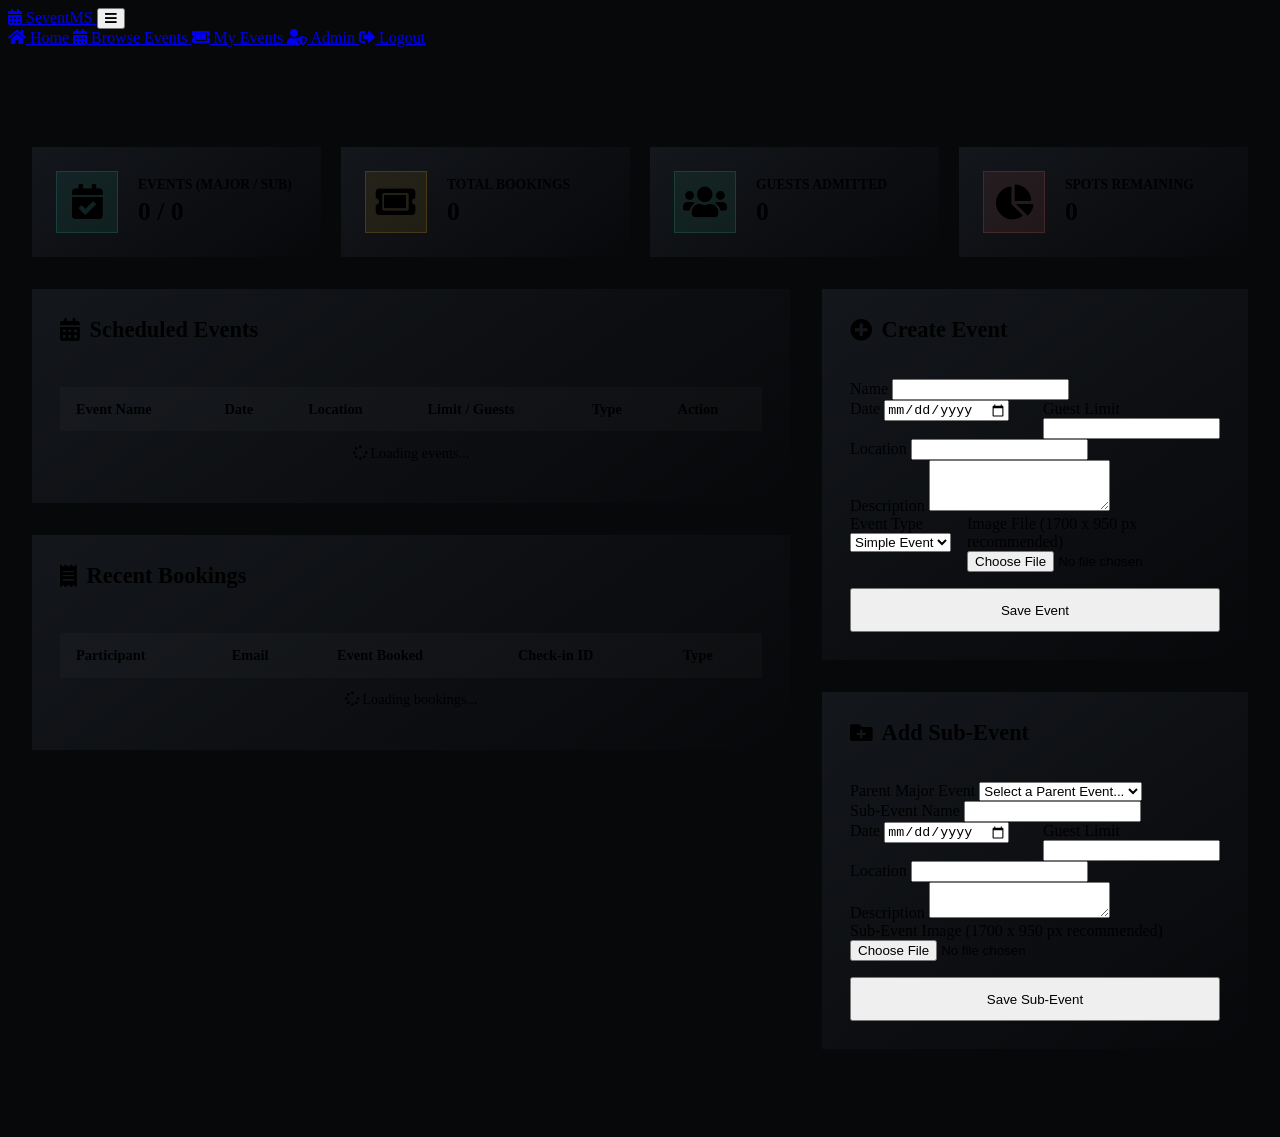
==== frontend/admin.html @ 034d75b8 "nomenclature updated" ====
<!DOCTYPE html>
<html>
<head>
    <title>Admin Dashboard - SEVENT-MS</title>
    <meta name="viewport" content="width=device-width, initial-scale=1.0">
    <link rel="stylesheet" href="css/tokens.css">
    <link rel="stylesheet" href="css/layout.css">
    <link rel="stylesheet" href="css/components.css">
    <link rel="stylesheet" href="css/admin.css">
    <link rel="stylesheet" href="https://cdnjs.cloudflare.com/ajax/libs/font-awesome/5.15.4/css/all.min.css">
    <link href="https://fonts.googleapis.com/css2?family=Poppins:wght@400;500;600;700&display=swap" rel="stylesheet">
    <style>
        body {
            background: #07080a;
            color: var(--color-text-primary);
        }

        .container {
            max-width: 1300px;
            padding: 6.25rem 1.5rem 3rem;
            margin: 0 auto;
        }

        /* Metrics grid */
        .stats-grid {
            display: grid;
            grid-template-columns: repeat(auto-fit, minmax(220px, 1fr));
            gap: 1.25rem;
            margin-bottom: 2rem;
        }

        .stat-card {
            background: linear-gradient(145deg, rgba(20, 23, 28, 0.98), rgba(7, 8, 10, 0.96));
            border: 1px solid var(--color-border);
            border-radius: var(--radius);
            padding: 1.5rem;
            display: flex;
            align-items: center;
            gap: 1.25rem;
            box-shadow: var(--card-shadow);
        }

        .stat-card i {
            font-size: 2.2rem;
            color: var(--color-accent-teal);
            background: rgba(45, 212, 191, 0.08);
            width: 60px;
            height: 60px;
            border-radius: var(--radius);
            display: grid;
            place-items: center;
            border: 1px solid rgba(45, 212, 191, 0.16);
        }

        .stat-card:nth-child(2) i {
            color: var(--color-accent-gold);
            background: rgba(251, 191, 36, 0.08);
            border-color: rgba(251, 191, 36, 0.16);
        }

        .stat-card:nth-child(3) i {
            color: var(--color-success);
            background: rgba(52, 211, 153, 0.08);
            border-color: rgba(52, 211, 153, 0.16);
        }

        .stat-card:nth-child(4) i {
            color: var(--color-accent-coral);
            background: rgba(248, 113, 113, 0.08);
            border-color: rgba(248, 113, 113, 0.16);
        }

        .stat-info h3 {
            margin: 0;
            font-size: 0.85rem;
            color: var(--color-text-secondary);
            text-transform: uppercase;
        }

        .stat-info strong {
            display: block;
            font-size: 1.6rem;
            margin-top: 0.25rem;
            color: var(--color-text-primary);
        }

        /* Dashboard layout splits */
        .dashboard-grid {
            display: grid;
            grid-template-columns: 2fr 1fr;
            gap: 2rem;
        }

        .section-shell {
            background: linear-gradient(145deg, rgba(20, 23, 28, 0.98), rgba(7, 8, 10, 0.96));
            border: 1px solid var(--color-border);
            border-radius: var(--radius);
            padding: 1.75rem;
            box-shadow: var(--card-shadow);
            margin-bottom: 2rem;
        }

        .section-shell h2 {
            margin-top: 0;
            margin-bottom: 1.5rem;
            font-size: 1.4rem;
            display: flex;
            align-items: center;
            gap: 0.6rem;
            border-bottom: 1px solid var(--color-border);
            padding-bottom: 0.75rem;
        }

        /* Forms */
        .form-row {
            display: grid;
            grid-template-columns: 1fr 1fr;
            gap: 1rem;
        }

        /* Custom tables */
        .table-wrapper {
            overflow-x: auto;
        }

        table {
            width: 100%;
            border-collapse: collapse;
            text-align: left;
            margin-top: 0.5rem;
        }

        th, td {
            padding: 0.85rem 1rem;
            border-bottom: 1px solid var(--color-border);
            font-size: 0.9rem;
        }

        th {
            color: var(--color-text-secondary);
            font-weight: 600;
            background: rgba(255, 255, 255, 0.02);
        }

        td {
            color: var(--color-text-primary);
        }

        tr:hover td {
            background: rgba(255, 255, 255, 0.015);
        }

        .btn-delete {
            background: rgba(248, 113, 113, 0.1);
            color: var(--color-danger);
            border: 1px solid rgba(248, 113, 113, 0.25);
            padding: 0.4rem 0.6rem;
            border-radius: var(--radius);
            cursor: pointer;
            transition: all 0.2s;
        }

        .btn-delete:hover {
            background: var(--color-danger);
            color: #000;
        }

        .sub-event-list-dash {
            list-style: none;
            padding-left: 1.25rem;
            margin: 0.5rem 0;
            color: var(--color-text-secondary);
            font-size: 0.85rem;
        }

        .sub-event-list-dash li {
            position: relative;
            margin-bottom: 0.35rem;
        }

        .sub-event-list-dash li::before {
            content: '└─';
            position: absolute;
            left: -1.1rem;
            color: var(--color-accent-gold);
        }

        @media (max-width: 1024px) {
            .dashboard-grid {
                grid-template-columns: 1fr;
            }
        }
        
        @media (max-width: 600px) {
            .form-row {
                grid-template-columns: 1fr;
            }
        }
    </style>
</head>
<body>
    <!-- Navigation Bar -->
    <nav class="nav-bar">
        <div class="nav-container">
            <a href="index.html" class="nav-logo">
                <i class="fas fa-calendar-alt"></i> SeventMS
            </a>
            <button class="nav-toggle" id="navToggle" aria-label="Toggle navigation menu" aria-expanded="false">
                <i class="fas fa-bars"></i>
            </button>
            <div class="nav-links" id="navLinks">
                <a href="index.html" class="nav-link">
                    <i class="fas fa-home"></i> Home
                </a>
                <a href="events.html" class="nav-link">
                    <i class="fas fa-calendar-alt"></i> Browse Events
                </a>
                <a href="my-events.html" class="nav-link">
                    <i class="fas fa-ticket-alt"></i> My Events
                </a>
                <a href="admin.html" class="nav-link active">
                    <i class="fas fa-user-shield"></i> Admin
                </a>
                <a href="#" id="logoutBtn" class="nav-link">
                    <i class="fas fa-sign-out-alt"></i> Logout
                </a>
            </div>
        </div>
    </nav>

    <div class="container">
        <!-- Stats cards row -->
        <div class="stats-grid">
            <div class="stat-card">
                <i class="fas fa-calendar-check"></i>
                <div class="stat-info">
                    <h3>Events (Major / Sub)</h3>
                    <strong id="statEvents">0 / 0</strong>
                </div>
            </div>
            <div class="stat-card">
                <i class="fas fa-ticket-alt"></i>
                <div class="stat-info">
                    <h3>Total Bookings</h3>
                    <strong id="statBookings">0</strong>
                </div>
            </div>
            <div class="stat-card">
                <i class="fas fa-users"></i>
                <div class="stat-info">
                    <h3>Guests Admitted</h3>
                    <strong id="statGuests">0</strong>
                </div>
            </div>
            <div class="stat-card">
                <i class="fas fa-chart-pie"></i>
                <div class="stat-info">
                    <h3>Spots Remaining</h3>
                    <strong id="statSpots">0</strong>
                </div>
            </div>
        </div>

        <div class="dashboard-grid">
            <!-- Left Column: Tables -->
            <div>
                <!-- Events list -->
                <section class="section-shell">
                    <h2><i class="fas fa-calendar-alt"></i> Scheduled Events</h2>
                    <div class="table-wrapper">
                        <table>
                            <thead>
                                <tr>
                                    <th>Event Name</th>
                                    <th>Date</th>
                                    <th>Location</th>
                                    <th>Limit / Guests</th>
                                    <th>Type</th>
                                    <th>Action</th>
                                </tr>
                            </thead>
                            <tbody id="eventsTableBody">
                                <tr>
                                    <td colspan="6" style="text-align:center; color: var(--color-text-secondary);">
                                        <i class="fas fa-spinner fa-spin"></i> Loading events...
                                    </td>
                                </tr>
                            </tbody>
                        </table>
                    </div>
                </section>

                <!-- Bookings list -->
                <section class="section-shell">
                    <h2><i class="fas fa-receipt"></i> Recent Bookings</h2>
                    <div class="table-wrapper">
                        <table>
                            <thead>
                                <tr>
                                    <th>Participant</th>
                                    <th>Email</th>
                                    <th>Event Booked</th>
                                    <th>Check-in ID</th>
                                    <th>Type</th>
                                </tr>
                            </thead>
                            <tbody id="bookingsTableBody">
                                <tr>
                                    <td colspan="5" style="text-align:center; color: var(--color-text-secondary);">
                                        <i class="fas fa-spinner fa-spin"></i> Loading bookings...
                                    </td>
                                </tr>
                            </tbody>
                        </table>
                    </div>
                </section>
            </div>

            <!-- Right Column: Create Forms -->
            <div>
                <!-- Add Event Form -->
                <section class="section-shell">
                    <h2><i class="fas fa-plus-circle"></i> Create Event</h2>
                    <form id="addEventForm" enctype="multipart/form-data">
                        <div class="form-group">
                            <label class="form-label" for="eventName">Name</label>
                            <input id="eventName" name="name" type="text" required>
                        </div>
                        <div class="form-row">
                            <div class="form-group">
                                <label class="form-label" for="eventDate">Date</label>
                                <input id="eventDate" name="date" type="date" required>
                            </div>
                            <div class="form-group">
                                <label class="form-label" for="eventLimit">Guest Limit</label>
                                <input id="eventLimit" name="guest_limit" type="number" min="1" required>
                            </div>
                        </div>
                        <div class="form-group">
                            <label class="form-label" for="eventLocation">Location</label>
                            <input id="eventLocation" name="location" type="text" required>
                        </div>
                        <div class="form-group">
                            <label class="form-label" for="eventDesc">Description</label>
                            <textarea id="eventDesc" name="description" rows="3"></textarea>
                        </div>
                        <div class="form-row">
                            <div class="form-group">
                                <label class="form-label" for="eventType">Event Type</label>
                                <select id="eventType" name="event_type">
                                    <option value="SIMPLE">Simple Event</option>
                                    <option value="MAJOR">Major Event</option>
                                </select>
                            </div>
                            <div class="form-group">
                                <label class="form-label" for="eventImage">Image File (1700 x 950 px recommended)</label>
                                <input id="eventImage" name="image" type="file" accept="image/*">
                            </div>
                        </div>
                        <button type="submit" class="btn btn-primary" style="width: 100%; min-height: 44px; margin-top: 1rem;">
                            Save Event
                        </button>
                    </form>
                </section>

                <!-- Add Sub-Event Form -->
                <section class="section-shell">
                    <h2><i class="fas fa-folder-plus"></i> Add Sub-Event</h2>
                    <form id="addSubEventForm" enctype="multipart/form-data">
                        <div class="form-group">
                            <label class="form-label" for="subParent">Parent Major Event</label>
                            <select id="subParent" name="parent_event_id" required>
                                <option value="">Select a Parent Event...</option>
                            </select>
                        </div>
                        <div class="form-group">
                            <label class="form-label" for="subName">Sub-Event Name</label>
                            <input id="subName" name="name" type="text" required>
                        </div>
                        <div class="form-row">
                            <div class="form-group">
                                <label class="form-label" for="subDate">Date</label>
                                <input id="subDate" name="date" type="date" required>
                            </div>
                            <div class="form-group">
                                <label class="form-label" for="subLimit">Guest Limit</label>
                                <input id="subLimit" name="guest_limit" type="number" min="1" required>
                            </div>
                        </div>
                        <div class="form-group">
                            <label class="form-label" for="subLocation">Location</label>
                            <input id="subLocation" name="location" type="text" required>
                        </div>
                        <div class="form-group">
                            <label class="form-label" for="subDesc">Description</label>
                            <textarea id="subDesc" name="description" rows="2"></textarea>
                        </div>
                        <div class="form-group">
                            <label class="form-label" for="subImage">Sub-Event Image (1700 x 950 px recommended)</label>
                            <input id="subImage" name="image" type="file" accept="image/*" required>
                        </div>
                        <button type="submit" class="btn btn-primary" style="width: 100%; min-height: 44px; margin-top: 1rem;">
                            Save Sub-Event
                        </button>
                    </form>
                </section>
            </div>
        </div>
    </div>

    <script src="js/config.js"></script>
    <script src="js/auth.js"></script>
    <script>
        // Security check
        async function runAdminGuard() {
            console.log("AUTH CHECK START");
            console.log("localStorage =", {...localStorage});
            console.log("sessionStorage =", {...sessionStorage});
            console.log("COOKIES =", document.cookie);
            
            const user = await checkAuth();
            
            const token1 = localStorage.getItem("token") || null;
            const isAuthenticated1 = user ? user.authenticated : false;
            console.log("AUTH CHECK START");
            console.log("token =", token1);
            console.log("user =", user);
            console.log("isAuthenticated =", isAuthenticated1);
            
            if (!user.authenticated) {
                console.log("REDIRECTING TO LOGIN: !user.authenticated");
                window.location.href = 'login.html?target=admin.html';
                return;
            }
            
            const token2 = localStorage.getItem("token") || null;
            const isAuthenticated2 = user ? user.authenticated : false;
            console.log("AUTH CHECK START");
            console.log("token =", token2);
            console.log("user =", user);
            console.log("isAuthenticated =", isAuthenticated2);
            
            if (user.role !== 'ADMIN') {
                console.log("REDIRECTING TO EVENTS: user.role !== ADMIN");
                alert('Admin permissions required.');
                window.location.href = 'events.html';
                return;
            }
            loadDashboard();
        }

        async function loadDashboard() {
            try {
                const url = CONFIG.API_BASE_URL + '/api/admin/dashboard';
                const headers = {};
                console.log("REQUEST URL =", url);
                console.log("AUTH HEADER =", headers.Authorization);
                console.log("REQUEST HEADERS =", headers);
                
                const res = await fetch(url, { credentials: 'include' });
                console.log("RESPONSE STATUS =", res.status);
                
                const resClone = res.clone();
                try {
                    const bodyText = await resClone.text();
                    console.log("RESPONSE BODY =", bodyText);
                } catch (e) {
                    console.log("RESPONSE BODY = (failed to read body text)", e);
                }
                
                if (res.status === 401) {
                    const token3 = localStorage.getItem("token") || null;
                    const isAuthenticated3 = false;
                    console.log("AUTH CHECK START");
                    console.log("token =", token3);
                    console.log("user =", null);
                    console.log("isAuthenticated =", isAuthenticated3);
                    console.log("REDIRECTING TO LOGIN: res.status === 401");
                    window.location.href = 'login.html?target=admin.html';
                    return;
                }
                const data = await res.json();
                console.log("DASHBOARD DATA RECEIVED =", data);
                renderDashboard(data);
            } catch (err) {
                console.error(err);
                alert('Could not fetch dashboard datasets from Render backend.');
            }
        }

        function renderDashboard(data) {
            // Metrics
            document.getElementById('statEvents').textContent = data.totalEvents;
            document.getElementById('statBookings').textContent = data.totalBookings;
            document.getElementById('statGuests').textContent = data.totalGuests;
            document.getElementById('statSpots').textContent = data.totalCapacity;

            // Events Table
            const eventsBody = document.getElementById('eventsTableBody');
            if (data.events.length === 0) {
                eventsBody.innerHTML = '<tr><td colspan="6" style="text-align:center; color: var(--color-text-secondary);">No events scheduled.</td></tr>';
            } else {
                eventsBody.innerHTML = data.events.map(event => {
                    const typeLabel = event.eventType === 'MAJOR' ? 'Major' : 'Simple';
                    
                    let subEventsText = '';
                    if (event.subEvents && event.subEvents.length > 0) {
                        subEventsText = `<ul class="sub-event-list-dash">${event.subEvents.map(s => `<li>${s.name} (${s.currentGuests}/${s.guestLimit})</li>`).join('')}</ul>`;
                    }

                    return `
                        <tr>
                            <td>
                                <strong>${event.name}</strong>
                                ${subEventsText}
                            </td>
                            <td>${event.date}</td>
                            <td>${event.location}</td>
                            <td>${event.currentGuests} / ${event.guestLimit}</td>
                            <td><span style="color:${event.eventType === 'MAJOR' ? 'var(--color-accent-gold)' : 'var(--color-accent-teal)'}; font-weight:600;">${typeLabel}</span></td>
                            <td>
                                <button class="btn-delete" onclick="deleteEvent(${event.id})">
                                    <i class="far fa-trash-alt"></i> Delete
                                </button>
                            </td>
                        </tr>
                    `;
                }).join('');
            }

            // Bookings Table
            const bookingsBody = document.getElementById('bookingsTableBody');
            if (data.bookings.length === 0) {
                bookingsBody.innerHTML = '<tr><td colspan="5" style="text-align:center; color: var(--color-text-secondary);">No bookings recorded.</td></tr>';
            } else {
                bookingsBody.innerHTML = data.bookings.map(b => {
                    const isMajor = b.bookingType === 'MAJOR_EVENT';
                    return `
                        <tr>
                            <td>${b.userName}</td>
                            <td>${b.userEmail}</td>
                            <td>${b.eventName} <span style="font-size:0.8rem; color:var(--color-text-secondary); display:block;">(${b.eventDate})</span></td>
                            <td style="font-family:monospace; font-size:0.85rem; color:var(--color-accent-teal);">${b.digitalId}</td>
                            <td><span style="font-size: 0.8rem; font-weight:600; color:${isMajor ? 'var(--color-accent-gold)' : 'var(--color-accent-teal)'};">${isMajor ? 'Major Pass' : 'Sub Seat'}</span></td>
                        </tr>
                    `;
                }).join('');
            }

            // Populate parent select dropdown for sub-events
            const subParentSelect = document.getElementById('subParent');
            const majorEvents = data.events.filter(e => e.eventType === 'MAJOR');
            subParentSelect.innerHTML = '<option value="">Select a Parent Event...</option>' + 
                majorEvents.map(e => `<option value="${e.id}">${e.name} (Spots: ${e.availableSpots}/${e.guestLimit})</option>`).join('');
        }

        // Delete Event
        async function deleteEvent(id) {
            if (!confirm('Are you sure you want to delete this event? This will delete all sub-events and bookings too.')) return;

            try {
                const res = await fetch(CONFIG.API_BASE_URL + `/api/admin/events/${id}`, {
                    method: 'DELETE',
                    credentials: 'include'
                });
                const result = await res.json();
                if (res.ok && result.success) {
                    alert(result.message || 'Event deleted.');
                    loadDashboard();
                } else {
                    alert(result.message || 'Failed to delete event.');
                }
            } catch (err) {
                console.error(err);
                alert('Network error deleting event.');
            }
        }

        // Form Submission Add Event
        const addForm = document.getElementById('addEventForm');
        addForm.addEventListener('submit', async (e) => {
            e.preventDefault();
            const submitBtn = addForm.querySelector('button[type="submit"]');
            submitBtn.disabled = true;
            submitBtn.innerHTML = '<i class="fas fa-spinner fa-spin"></i> Saving...';

            const formData = new FormData(addForm);

            try {
                const res = await fetch(CONFIG.API_BASE_URL + '/api/admin/events', {
                    method: 'POST',
                    body: formData,
                    credentials: 'include'
                });
                const result = await res.json();
                if (res.ok && result.success) {
                    alert(result.message || 'Event created.');
                    addForm.reset();
                    loadDashboard();
                } else {
                    alert(result.message || 'Failed to create event.');
                }
            } catch (err) {
                console.error(err);
                alert('Network error submitting event form.');
            } finally {
                submitBtn.disabled = false;
                submitBtn.innerHTML = 'Save Event';
            }
        });

        // Form Submission Add Sub-Event
        const addSubForm = document.getElementById('addSubEventForm');
        addSubForm.addEventListener('submit', async (e) => {
            e.preventDefault();
            const submitBtn = addSubForm.querySelector('button[type="submit"]');
            submitBtn.disabled = true;
            submitBtn.innerHTML = '<i class="fas fa-spinner fa-spin"></i> Saving...';

            const formData = new FormData(addSubForm);

            try {
                const res = await fetch(CONFIG.API_BASE_URL + '/api/admin/events/sub', {
                    method: 'POST',
                    body: formData,
                    credentials: 'include'
                });
                const result = await res.json();
                if (res.ok && result.success) {
                    alert(result.message || 'Sub-event created.');
                    addSubForm.reset();
                    loadDashboard();
                } else {
                    alert(result.message || 'Failed to create sub-event.');
                }
            } catch (err) {
                console.error(err);
                alert('Network error submitting sub-event form.');
            } finally {
                submitBtn.disabled = false;
                submitBtn.innerHTML = 'Save Sub-Event';
            }
        });

        document.addEventListener('DOMContentLoaded', () => {
            console.log("TOKEN AFTER PAGE LOAD =", localStorage.getItem("token"));
            runAdminGuard();
        });
    </script>
</body>
</html>
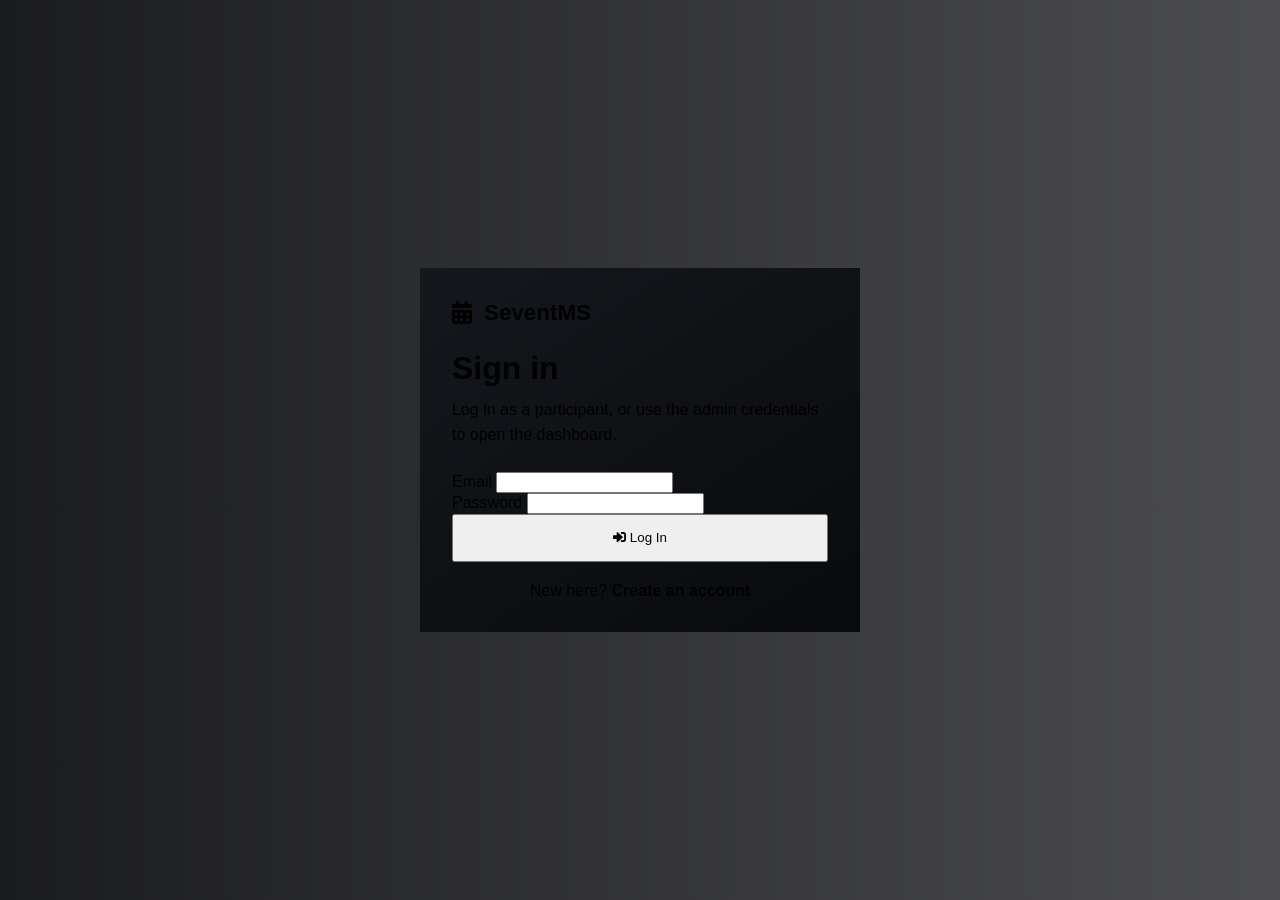
==== commit 008bbcc1: "Admin credential -update added" ====
--- a/frontend/admin.html
+++ b/frontend/admin.html
@@ -162,6 +162,22 @@
 
         .btn-delete:hover {
             background: var(--color-danger);
+            color: #000;
+        }
+
+        .btn-edit {
+            background: rgba(45, 212, 191, 0.1);
+            color: var(--color-accent-teal);
+            border: 1px solid rgba(45, 212, 191, 0.25);
+            padding: 0.4rem 0.6rem;
+            border-radius: var(--radius);
+            cursor: pointer;
+            transition: all 0.2s;
+            margin-right: 0.35rem;
+        }
+
+        .btn-edit:hover {
+            background: var(--color-accent-teal);
             color: #000;
         }
 
@@ -519,6 +535,9 @@
                             <td>${event.currentGuests} / ${event.guestLimit}</td>
                             <td><span style="color:${event.eventType === 'MAJOR' ? 'var(--color-accent-gold)' : 'var(--color-accent-teal)'}; font-weight:600;">${typeLabel}</span></td>
                             <td>
+                                <button class="btn-edit" onclick="startEditEvent(${JSON.stringify(event).replaceAll('"', '&quot;')})">
+                                    <i class="far fa-edit"></i> Edit
+                                </button>
                                 <button class="btn-delete" onclick="deleteEvent(${event.id})">
                                     <i class="far fa-trash-alt"></i> Delete
                                 </button>
@@ -576,36 +595,59 @@
             }
         }
 
+        const addForm = document.getElementById('addEventForm');
+        const addFormSubmitBtn = addForm.querySelector('button[type="submit"]');
+        let editingEventId = null;
+
+        function startEditEvent(event) {
+            editingEventId = event.id;
+            document.getElementById('eventName').value = event.name || '';
+            document.getElementById('eventDate').value = event.date || '';
+            document.getElementById('eventLimit').value = event.guestLimit || '';
+            document.getElementById('eventLocation').value = event.location || '';
+            document.getElementById('eventDesc').value = event.description || '';
+            document.getElementById('eventType').value = event.eventType === 'MAJOR' ? 'MAJOR' : 'SIMPLE';
+            document.getElementById('eventImage').value = '';
+            addFormSubmitBtn.innerHTML = '<i class="fas fa-save"></i> Update Event';
+            addForm.scrollIntoView({ behavior: 'smooth', block: 'start' });
+        }
+
+        function resetEditMode() {
+            editingEventId = null;
+            addForm.reset();
+            addFormSubmitBtn.innerHTML = 'Save Event';
+        }
+
         // Form Submission Add Event
-        const addForm = document.getElementById('addEventForm');
         addForm.addEventListener('submit', async (e) => {
             e.preventDefault();
-            const submitBtn = addForm.querySelector('button[type="submit"]');
+            const submitBtn = addFormSubmitBtn;
             submitBtn.disabled = true;
             submitBtn.innerHTML = '<i class="fas fa-spinner fa-spin"></i> Saving...';
 
             const formData = new FormData(addForm);
 
             try {
-                const res = await fetch(CONFIG.API_BASE_URL + '/api/admin/events', {
-                    method: 'POST',
+                const isEdit = editingEventId !== null;
+                const res = await fetch(CONFIG.API_BASE_URL + (isEdit ? `/api/admin/events/${editingEventId}` : '/api/admin/events'), {
+                    method: isEdit ? 'PUT' : 'POST',
                     body: formData,
                     credentials: 'include'
                 });
                 const result = await res.json();
                 if (res.ok && result.success) {
-                    alert(result.message || 'Event created.');
-                    addForm.reset();
+                    alert(result.message || (isEdit ? 'Event updated.' : 'Event created.'));
+                    resetEditMode();
                     loadDashboard();
                 } else {
-                    alert(result.message || 'Failed to create event.');
+                    alert(result.message || (isEdit ? 'Failed to update event.' : 'Failed to create event.'));
                 }
             } catch (err) {
                 console.error(err);
                 alert('Network error submitting event form.');
             } finally {
                 submitBtn.disabled = false;
-                submitBtn.innerHTML = 'Save Event';
+                submitBtn.innerHTML = editingEventId ? 'Update Event' : 'Save Event';
             }
         });
 
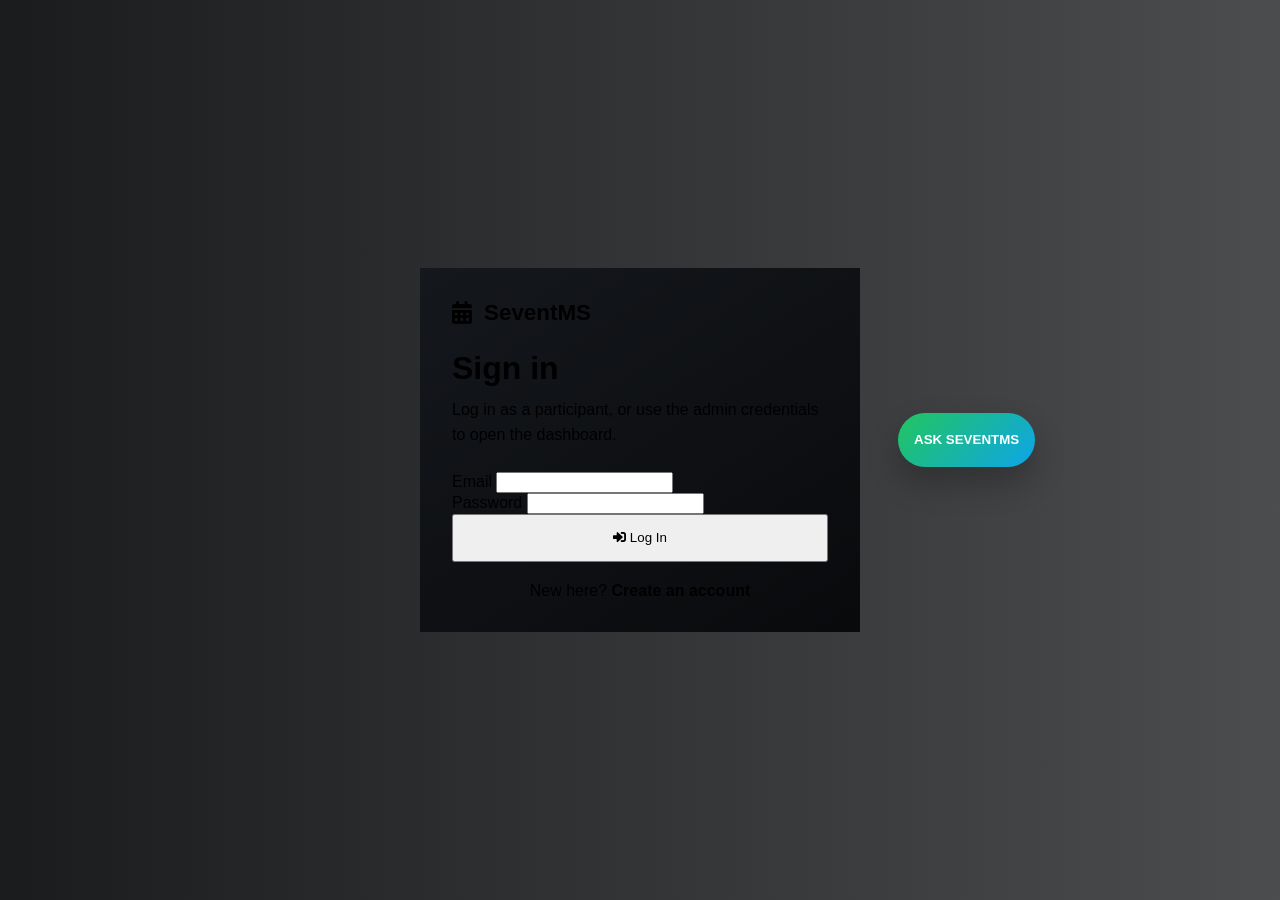
==== commit 53d4b022: "chat bot intigration phase 1" ====
--- a/frontend/admin.html
+++ b/frontend/admin.html
@@ -9,6 +9,7 @@
     <link rel="stylesheet" href="css/admin.css">
     <link rel="stylesheet" href="https://cdnjs.cloudflare.com/ajax/libs/font-awesome/5.15.4/css/all.min.css">
     <link href="https://fonts.googleapis.com/css2?family=Poppins:wght@400;500;600;700&display=swap" rel="stylesheet">
+    <link rel="stylesheet" href="css/chatbot.css">
     <style>
         body {
             background: #07080a;
@@ -181,6 +182,81 @@
             color: #000;
         }
 
+        .btn-edit-sub {
+            padding: 0.25rem 0.5rem;
+            margin-left: 0.5rem;
+            font-size: 0.8rem;
+        }
+
+        .btn-secondary {
+            background: rgba(255, 255, 255, 0.04);
+            color: var(--color-text-primary);
+            border: 1px solid var(--color-border);
+            padding: 0.4rem 0.6rem;
+            border-radius: var(--radius);
+            cursor: pointer;
+            transition: all 0.2s;
+        }
+
+        .btn-secondary:hover {
+            background: rgba(255, 255, 255, 0.08);
+        }
+
+        .modal-backdrop {
+            position: fixed;
+            inset: 0;
+            background: rgba(0, 0, 0, 0.72);
+            display: none;
+            align-items: center;
+            justify-content: center;
+            padding: 1rem;
+            z-index: 1000;
+        }
+
+        .modal-backdrop.open {
+            display: flex;
+        }
+
+        .modal {
+            width: min(680px, 100%);
+            background: linear-gradient(145deg, rgba(20, 23, 28, 0.99), rgba(7, 8, 10, 0.98));
+            border: 1px solid var(--color-border);
+            border-radius: 18px;
+            box-shadow: var(--card-shadow);
+            padding: 1.5rem;
+        }
+
+        .modal-header {
+            display: flex;
+            align-items: center;
+            justify-content: space-between;
+            gap: 1rem;
+            margin-bottom: 1rem;
+        }
+
+        .modal-header h3 {
+            margin: 0;
+        }
+
+        .modal-grid {
+            display: grid;
+            grid-template-columns: 1fr 1fr;
+            gap: 1rem;
+        }
+
+        .modal-actions {
+            display: flex;
+            gap: 0.75rem;
+            justify-content: flex-end;
+            margin-top: 1rem;
+        }
+
+        @media (max-width: 640px) {
+            .modal-grid {
+                grid-template-columns: 1fr;
+            }
+        }
+
         .sub-event-list-dash {
             list-style: none;
             padding-left: 1.25rem;
@@ -192,6 +268,10 @@
         .sub-event-list-dash li {
             position: relative;
             margin-bottom: 0.35rem;
+            display: flex;
+            align-items: center;
+            justify-content: space-between;
+            gap: 0.5rem;
         }
 
         .sub-event-list-dash li::before {
@@ -318,11 +398,12 @@
                                     <th>Event Booked</th>
                                     <th>Check-in ID</th>
                                     <th>Type</th>
+                                    <th>Action</th>
                                 </tr>
                             </thead>
                             <tbody id="bookingsTableBody">
                                 <tr>
-                                    <td colspan="5" style="text-align:center; color: var(--color-text-secondary);">
+                                    <td colspan="6" style="text-align:center; color: var(--color-text-secondary);">
                                         <i class="fas fa-spinner fa-spin"></i> Loading bookings...
                                     </td>
                                 </tr>
@@ -334,52 +415,14 @@
 
             <!-- Right Column: Create Forms -->
             <div>
-                <!-- Add Event Form -->
                 <section class="section-shell">
                     <h2><i class="fas fa-plus-circle"></i> Create Event</h2>
-                    <form id="addEventForm" enctype="multipart/form-data">
-                        <div class="form-group">
-                            <label class="form-label" for="eventName">Name</label>
-                            <input id="eventName" name="name" type="text" required>
-                        </div>
-                        <div class="form-row">
-                            <div class="form-group">
-                                <label class="form-label" for="eventDate">Date</label>
-                                <input id="eventDate" name="date" type="date" required>
-                            </div>
-                            <div class="form-group">
-                                <label class="form-label" for="eventLimit">Guest Limit</label>
-                                <input id="eventLimit" name="guest_limit" type="number" min="1" required>
-                            </div>
-                        </div>
-                        <div class="form-group">
-                            <label class="form-label" for="eventLocation">Location</label>
-                            <input id="eventLocation" name="location" type="text" required>
-                        </div>
-                        <div class="form-group">
-                            <label class="form-label" for="eventDesc">Description</label>
-                            <textarea id="eventDesc" name="description" rows="3"></textarea>
-                        </div>
-                        <div class="form-row">
-                            <div class="form-group">
-                                <label class="form-label" for="eventType">Event Type</label>
-                                <select id="eventType" name="event_type">
-                                    <option value="SIMPLE">Simple Event</option>
-                                    <option value="MAJOR">Major Event</option>
-                                </select>
-                            </div>
-                            <div class="form-group">
-                                <label class="form-label" for="eventImage">Image File (1700 x 950 px recommended)</label>
-                                <input id="eventImage" name="image" type="file" accept="image/*">
-                            </div>
-                        </div>
-                        <button type="submit" class="btn btn-primary" style="width: 100%; min-height: 44px; margin-top: 1rem;">
-                            Save Event
-                        </button>
-                    </form>
+                    <p style="color: var(--color-text-secondary); margin-top: 0;">Use the button below to create a new event or edit an existing one.</p>
+                    <button type="button" class="btn btn-primary" id="openEventModalBtn" style="width: 100%; min-height: 44px; margin-top: 1rem;">
+                        <i class="fas fa-plus"></i> New Event
+                    </button>
                 </section>
 
-                <!-- Add Sub-Event Form -->
                 <section class="section-shell">
                     <h2><i class="fas fa-folder-plus"></i> Add Sub-Event</h2>
                     <form id="addSubEventForm" enctype="multipart/form-data">
@@ -424,8 +467,89 @@
         </div>
     </div>
 
+    <div class="modal-backdrop" id="eventModal">
+        <div class="modal">
+            <div class="modal-header">
+                <h3 id="eventModalTitle">Edit Event</h3>
+                <button type="button" class="btn-secondary" id="closeEventModalBtn">Close</button>
+            </div>
+            <form id="addEventForm" enctype="multipart/form-data">
+                <div class="form-group">
+                    <label class="form-label" for="eventName">Name</label>
+                    <input id="eventName" name="name" type="text" required>
+                </div>
+                <div class="modal-grid">
+                    <div class="form-group">
+                        <label class="form-label" for="eventDate">Date</label>
+                        <input id="eventDate" name="date" type="date" required>
+                    </div>
+                    <div class="form-group">
+                        <label class="form-label" for="eventLimit">Guest Limit</label>
+                        <input id="eventLimit" name="guest_limit" type="number" min="1" required>
+                    </div>
+                </div>
+                <div class="form-group">
+                    <label class="form-label" for="eventLocation">Location</label>
+                    <input id="eventLocation" name="location" type="text" required>
+                </div>
+                <div class="form-group">
+                    <label class="form-label" for="eventDesc">Description</label>
+                    <textarea id="eventDesc" name="description" rows="3"></textarea>
+                </div>
+                <div class="modal-grid">
+                    <div class="form-group">
+                        <label class="form-label" for="eventType">Event Type</label>
+                        <select id="eventType" name="event_type">
+                            <option value="SIMPLE">Simple Event</option>
+                            <option value="MAJOR">Major Event</option>
+                        </select>
+                    </div>
+                    <div class="form-group">
+                        <label class="form-label" for="eventImage">Image File (1700 x 950 px recommended)</label>
+                        <input id="eventImage" name="image" type="file" accept="image/*">
+                    </div>
+                </div>
+                <div class="modal-actions">
+                    <button type="button" class="btn-secondary" id="cancelEventEditBtn">Cancel</button>
+                    <button type="submit" class="btn btn-primary" id="eventSubmitBtn">Save Event</button>
+                </div>
+            </form>
+        </div>
+    </div>
+
+    <div class="modal-backdrop" id="bookingModal">
+        <div class="modal">
+            <div class="modal-header">
+                <h3>Edit Participant</h3>
+                <button type="button" class="btn-secondary" id="closeBookingModalBtn">Close</button>
+            </div>
+            <form id="bookingForm">
+                <input type="hidden" id="bookingId" name="booking_id">
+                <div class="modal-grid">
+                    <div class="form-group">
+                        <label class="form-label" for="bookingName">Participant Name</label>
+                        <input id="bookingName" name="user_name" type="text" required>
+                    </div>
+                    <div class="form-group">
+                        <label class="form-label" for="bookingEmail">Participant Email</label>
+                        <input id="bookingEmail" name="user_email" type="email" required>
+                    </div>
+                </div>
+                <div class="form-group">
+                    <label class="form-label" for="bookingDigitalId">Digital ID</label>
+                    <input id="bookingDigitalId" name="digital_id" type="text" required>
+                </div>
+                <div class="modal-actions">
+                    <button type="button" class="btn-secondary" id="cancelBookingEditBtn">Cancel</button>
+                    <button type="submit" class="btn btn-primary" id="bookingSubmitBtn">Save Participant</button>
+                </div>
+            </form>
+        </div>
+    </div>
+
     <script src="js/config.js"></script>
     <script src="js/auth.js"></script>
+    <script src="js/chatbot.js"></script>
     <script>
         // Security check
         async function runAdminGuard() {
@@ -521,7 +645,14 @@
                     
                     let subEventsText = '';
                     if (event.subEvents && event.subEvents.length > 0) {
-                        subEventsText = `<ul class="sub-event-list-dash">${event.subEvents.map(s => `<li>${s.name} (${s.currentGuests}/${s.guestLimit})</li>`).join('')}</ul>`;
+                        subEventsText = `<ul class="sub-event-list-dash">${event.subEvents.map(s => `
+                            <li>
+                                <span>${s.name} (${s.currentGuests}/${s.guestLimit})</span>
+                                <button class="btn-edit btn-edit-sub" type="button" data-event='${encodeURIComponent(JSON.stringify(s))}'>
+                                    <i class="far fa-edit"></i> Edit
+                                </button>
+                            </li>
+                        `).join('')}</ul>`;
                     }
 
                     return `
@@ -535,7 +666,7 @@
                             <td>${event.currentGuests} / ${event.guestLimit}</td>
                             <td><span style="color:${event.eventType === 'MAJOR' ? 'var(--color-accent-gold)' : 'var(--color-accent-teal)'}; font-weight:600;">${typeLabel}</span></td>
                             <td>
-                                <button class="btn-edit" onclick="startEditEvent(${JSON.stringify(event).replaceAll('"', '&quot;')})">
+                                <button class="btn-edit" type="button" data-event='${encodeURIComponent(JSON.stringify(event))}'>
                                     <i class="far fa-edit"></i> Edit
                                 </button>
                                 <button class="btn-delete" onclick="deleteEvent(${event.id})">
@@ -561,6 +692,14 @@
                             <td>${b.eventName} <span style="font-size:0.8rem; color:var(--color-text-secondary); display:block;">(${b.eventDate})</span></td>
                             <td style="font-family:monospace; font-size:0.85rem; color:var(--color-accent-teal);">${b.digitalId}</td>
                             <td><span style="font-size: 0.8rem; font-weight:600; color:${isMajor ? 'var(--color-accent-gold)' : 'var(--color-accent-teal)'};">${isMajor ? 'Major Pass' : 'Sub Seat'}</span></td>
+                            <td>
+                                <button class="btn-secondary" type="button" data-booking='${encodeURIComponent(JSON.stringify(b))}'>
+                                    <i class="far fa-edit"></i> Edit
+                                </button>
+                                <button class="btn-delete" type="button" onclick="deleteBooking(${b.id})" style="margin-left:0.4rem;">
+                                    <i class="fas fa-trash"></i> Delete
+                                </button>
+                            </td>
                         </tr>
                     `;
                 }).join('');
@@ -595,9 +734,35 @@
             }
         }
 
+        async function deleteBooking(id) {
+            if (!confirm('Are you sure you want to delete this participant booking?')) return;
+
+            try {
+                const res = await fetch(CONFIG.API_BASE_URL + `/api/admin/bookings/${id}`, {
+                    method: 'DELETE',
+                    credentials: 'include'
+                });
+                const result = await res.json();
+                if (res.ok && result.success) {
+                    alert(result.message || 'Participant deleted.');
+                    loadDashboard();
+                } else {
+                    alert(result.message || 'Failed to delete participant.');
+                }
+            } catch (err) {
+                console.error(err);
+                alert('Network error deleting participant.');
+            }
+        }
+
+        const eventModal = document.getElementById('eventModal');
+        const bookingModal = document.getElementById('bookingModal');
         const addForm = document.getElementById('addEventForm');
-        const addFormSubmitBtn = addForm.querySelector('button[type="submit"]');
+        const addFormSubmitBtn = document.getElementById('eventSubmitBtn');
+        const bookingForm = document.getElementById('bookingForm');
+        const bookingSubmitBtn = document.getElementById('bookingSubmitBtn');
         let editingEventId = null;
+        let editingBookingId = null;
 
         function startEditEvent(event) {
             editingEventId = event.id;
@@ -608,15 +773,65 @@
             document.getElementById('eventDesc').value = event.description || '';
             document.getElementById('eventType').value = event.eventType === 'MAJOR' ? 'MAJOR' : 'SIMPLE';
             document.getElementById('eventImage').value = '';
-            addFormSubmitBtn.innerHTML = '<i class="fas fa-save"></i> Update Event';
-            addForm.scrollIntoView({ behavior: 'smooth', block: 'start' });
+            document.getElementById('eventModalTitle').textContent = `Edit Event #${event.id}`;
+            addFormSubmitBtn.innerHTML = 'Update Event';
+            eventModal.classList.add('open');
         }
 
         function resetEditMode() {
             editingEventId = null;
             addForm.reset();
             addFormSubmitBtn.innerHTML = 'Save Event';
-        }
+            document.getElementById('eventModalTitle').textContent = 'Create Event';
+            eventModal.classList.remove('open');
+        }
+
+        function startEditBooking(booking) {
+            editingBookingId = booking.id;
+            document.getElementById('bookingModal').dataset.eventName = booking.eventName || '';
+            document.getElementById('bookingId').value = booking.id || '';
+            document.getElementById('bookingName').value = booking.userName || '';
+            document.getElementById('bookingEmail').value = booking.userEmail || '';
+            document.getElementById('bookingDigitalId').value = booking.digitalId || '';
+            document.querySelector('#bookingModal h3').textContent = `Edit Participant for ${booking.eventName || 'Booking'}`;
+            bookingSubmitBtn.innerHTML = 'Update Participant';
+            bookingModal.classList.add('open');
+        }
+
+        function resetBookingEditMode() {
+            editingBookingId = null;
+            bookingForm.reset();
+            bookingSubmitBtn.innerHTML = 'Save Participant';
+            document.querySelector('#bookingModal h3').textContent = 'Edit Participant';
+            bookingModal.classList.remove('open');
+        }
+
+        document.addEventListener('click', (e) => {
+            const eventBtn = e.target.closest('button[data-event]');
+            if (eventBtn) {
+                startEditEvent(JSON.parse(decodeURIComponent(eventBtn.dataset.event)));
+                return;
+            }
+
+            const bookingBtn = e.target.closest('button[data-booking]');
+            if (bookingBtn) {
+                startEditBooking(JSON.parse(decodeURIComponent(bookingBtn.dataset.booking)));
+            }
+        });
+
+        document.getElementById('closeEventModalBtn').addEventListener('click', resetEditMode);
+        document.getElementById('cancelEventEditBtn').addEventListener('click', resetEditMode);
+        document.getElementById('closeBookingModalBtn').addEventListener('click', resetBookingEditMode);
+        document.getElementById('cancelBookingEditBtn').addEventListener('click', resetBookingEditMode);
+        document.getElementById('openEventModalBtn').addEventListener('click', () => {
+            editingEventId = null;
+            addForm.reset();
+            document.getElementById('eventModalTitle').textContent = 'Create Event';
+            addFormSubmitBtn.innerHTML = 'Save Event';
+            eventModal.classList.add('open');
+        });
+        eventModal.addEventListener('click', (e) => { if (e.target === eventModal) resetEditMode(); });
+        bookingModal.addEventListener('click', (e) => { if (e.target === bookingModal) resetBookingEditMode(); });
 
         // Form Submission Add Event
         addForm.addEventListener('submit', async (e) => {
@@ -651,6 +866,37 @@
             }
         });
 
+        bookingForm.addEventListener('submit', async (e) => {
+            e.preventDefault();
+            const submitBtn = bookingSubmitBtn;
+            submitBtn.disabled = true;
+            submitBtn.innerHTML = '<i class="fas fa-spinner fa-spin"></i> Saving...';
+
+            const formData = new FormData(bookingForm);
+
+            try {
+                const res = await fetch(CONFIG.API_BASE_URL + `/api/admin/bookings/${editingBookingId}`, {
+                    method: 'PUT',
+                    body: formData,
+                    credentials: 'include'
+                });
+                const result = await res.json();
+                if (res.ok && result.success) {
+                    alert(result.message || 'Participant updated.');
+                    resetBookingEditMode();
+                    loadDashboard();
+                } else {
+                    alert(result.message || 'Failed to update participant.');
+                }
+            } catch (err) {
+                console.error(err);
+                alert('Network error submitting participant form.');
+            } finally {
+                submitBtn.disabled = false;
+                submitBtn.innerHTML = 'Save Participant';
+            }
+        });
+
         // Form Submission Add Sub-Event
         const addSubForm = document.getElementById('addSubEventForm');
         addSubForm.addEventListener('submit', async (e) => {
--- a/frontend/css/chatbot.css
+++ b/frontend/css/chatbot.css
@@ -0,0 +1,165 @@
+#chatbot-widget {
+    position: fixed;
+    right: 1.25rem;
+    bottom: 1.25rem;
+    z-index: 9999;
+    font-family: 'Poppins', sans-serif;
+}
+
+#chatbot-toggle {
+    display: inline-flex;
+    align-items: center;
+    justify-content: center;
+    min-width: 54px;
+    min-height: 54px;
+    border-radius: 999px;
+    background: linear-gradient(135deg, #22c55e, #0ea5e9);
+    color: #ffffff;
+    border: none;
+    cursor: pointer;
+    box-shadow: 0 16px 32px rgba(0, 0, 0, 0.24);
+    padding: 0 1rem;
+    text-transform: uppercase;
+    font-weight: 700;
+}
+
+#chatbot-panel {
+    width: min(360px, calc(100vw - 2rem));
+    max-height: 520px;
+    background: rgba(15, 23, 42, 0.98);
+    backdrop-filter: blur(16px);
+    border: 1px solid rgba(148, 163, 184, 0.18);
+    border-radius: 24px;
+    box-shadow: 0 32px 64px rgba(15, 23, 42, 0.35);
+    overflow: hidden;
+    transform: translateY(18px);
+    opacity: 0;
+    transition: opacity 220ms ease, transform 220ms ease;
+    visibility: hidden;
+}
+
+#chatbot-panel.open {
+    opacity: 1;
+    transform: translateY(0);
+    visibility: visible;
+}
+
+.chatbot-header {
+    display: flex;
+    align-items: center;
+    justify-content: space-between;
+    padding: 1rem 1rem 0.75rem;
+    background: linear-gradient(135deg, rgba(14, 165, 233, 0.16), rgba(34, 197, 94, 0.16));
+    border-bottom: 1px solid rgba(148, 163, 184, 0.12);
+    color: #e2e8f0;
+    font-weight: 700;
+}
+
+#chatbot-close {
+    background: transparent;
+    border: none;
+    color: #cbd5e1;
+    font-size: 1.35rem;
+    cursor: pointer;
+}
+
+#chatbot-body {
+    display: flex;
+    flex-direction: column;
+    height: 100%;
+}
+
+.chatbot-messages {
+    display: flex;
+    flex-direction: column;
+    gap: 0.75rem;
+    padding: 1rem;
+    overflow-y: auto;
+    min-height: 220px;
+    max-height: 360px;
+}
+
+.chatbot-message {
+    padding: 0.85rem 1rem;
+    border-radius: 16px;
+    line-height: 1.5;
+    word-break: break-word;
+}
+
+.chatbot-user {
+    align-self: flex-end;
+    background: rgba(56, 189, 248, 0.15);
+    color: #e0f2fe;
+}
+
+.chatbot-assistant {
+    align-self: flex-start;
+    background: rgba(15, 23, 42, 0.95);
+    border: 1px solid rgba(148, 163, 184, 0.14);
+    color: #cbd5e1;
+}
+
+.chatbot-system {
+    align-self: flex-start;
+    background: rgba(148, 163, 184, 0.12);
+    color: #cbd5e1;
+    font-style: italic;
+}
+
+.chatbot-form {
+    display: grid;
+    grid-template-columns: 1fr auto;
+    gap: 0.5rem;
+    padding: 0.75rem 1rem 1rem;
+    border-top: 1px solid rgba(148, 163, 184, 0.12);
+}
+
+#chatbot-input {
+    width: 100%;
+    min-height: 44px;
+    border-radius: 14px;
+    border: 1px solid rgba(148, 163, 184, 0.18);
+    background: rgba(15, 23, 42, 0.92);
+    color: #e2e8f0;
+    padding: 0.85rem 1rem;
+}
+
+#chatbot-input:focus {
+    outline: 2px solid rgba(34, 197, 94, 0.45);
+}
+
+.chatbot-form button {
+    border: none;
+    border-radius: 14px;
+    background: linear-gradient(135deg, #22c55e, #0ea5e9);
+    color: #ffffff;
+    font-weight: 700;
+    cursor: pointer;
+    min-width: 78px;
+}
+
+.chatbot-references {
+    margin-top: 0.5rem;
+    padding: 0.85rem 1rem;
+    background: rgba(15, 23, 42, 0.96);
+    border: 1px solid rgba(148, 163, 184, 0.14);
+    border-radius: 16px;
+}
+
+.chatbot-references-heading {
+    font-size: 0.95rem;
+    margin-bottom: 0.45rem;
+    color: #94a3b8;
+}
+
+.chatbot-references ul {
+    list-style: none;
+    margin: 0;
+    padding: 0;
+    font-size: 0.9rem;
+    color: #cbd5e1;
+}
+
+.chatbot-references li {
+    margin-bottom: 0.35rem;
+}
